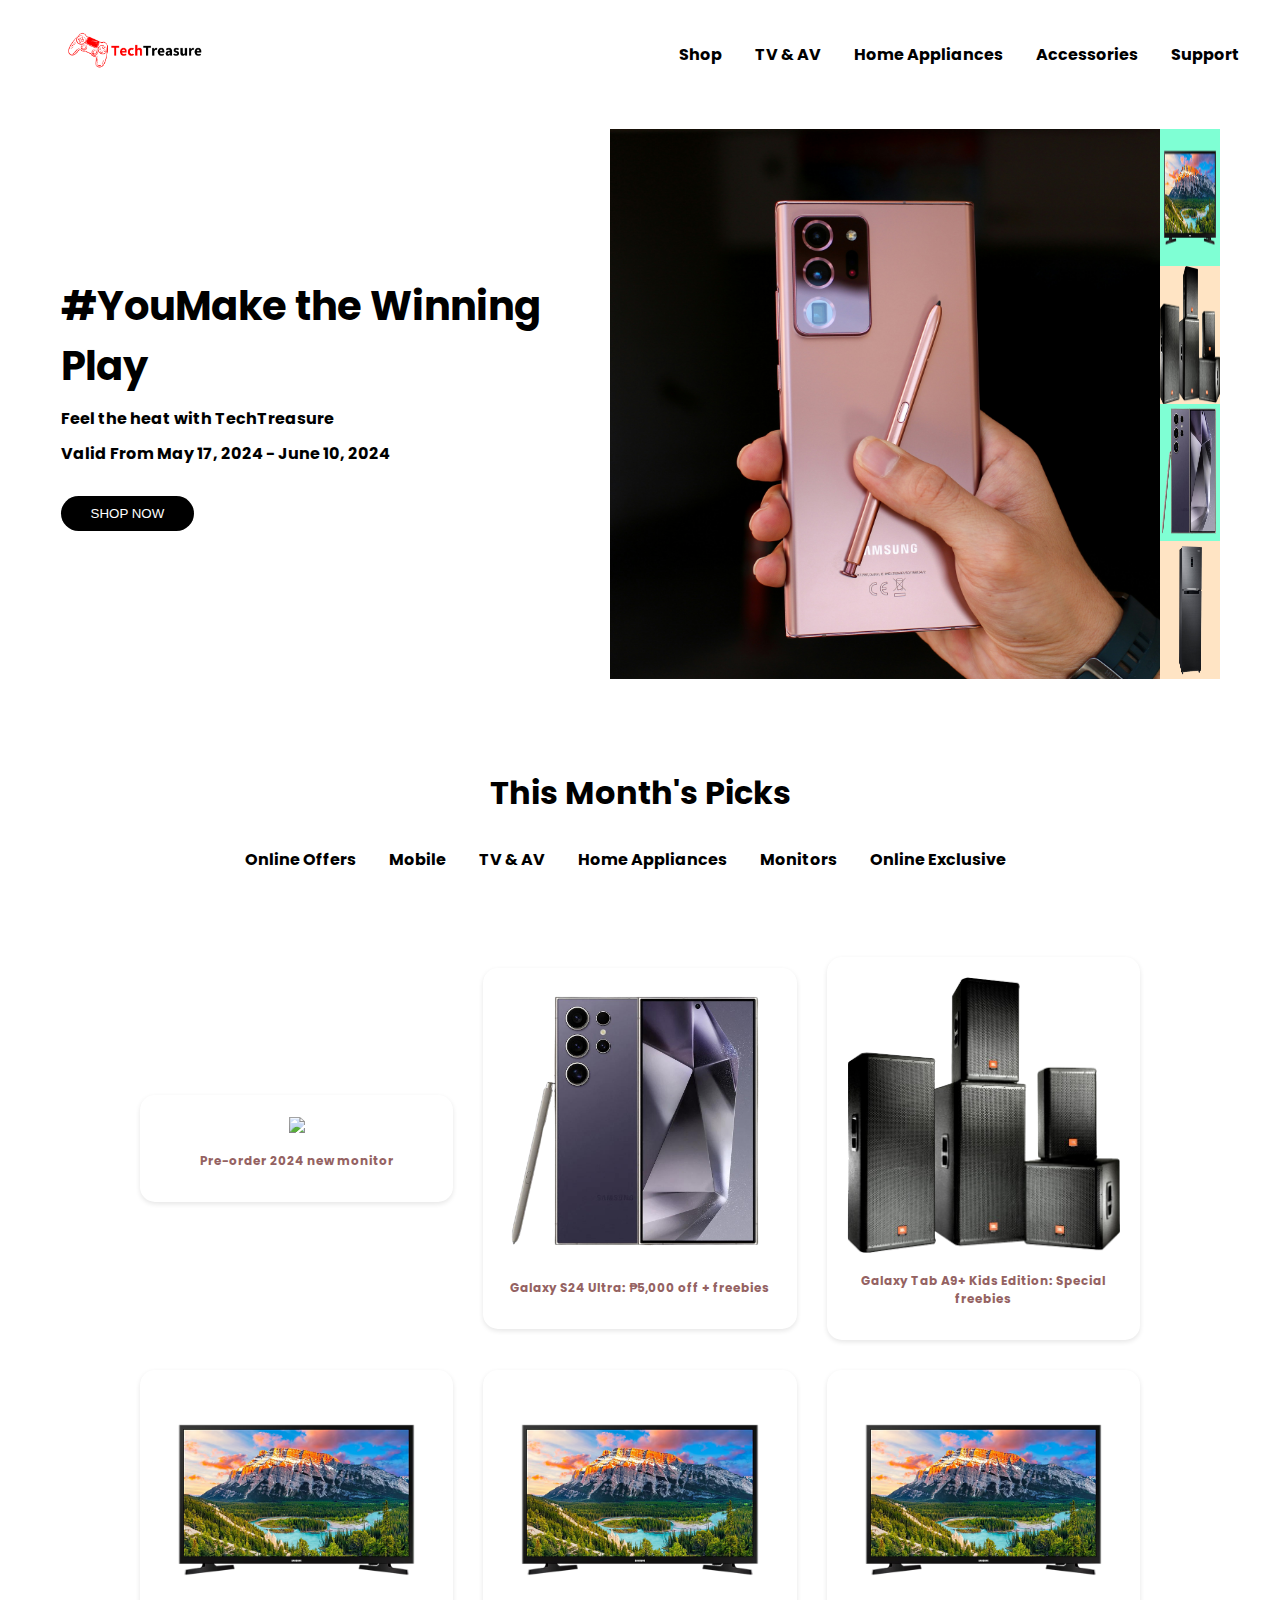
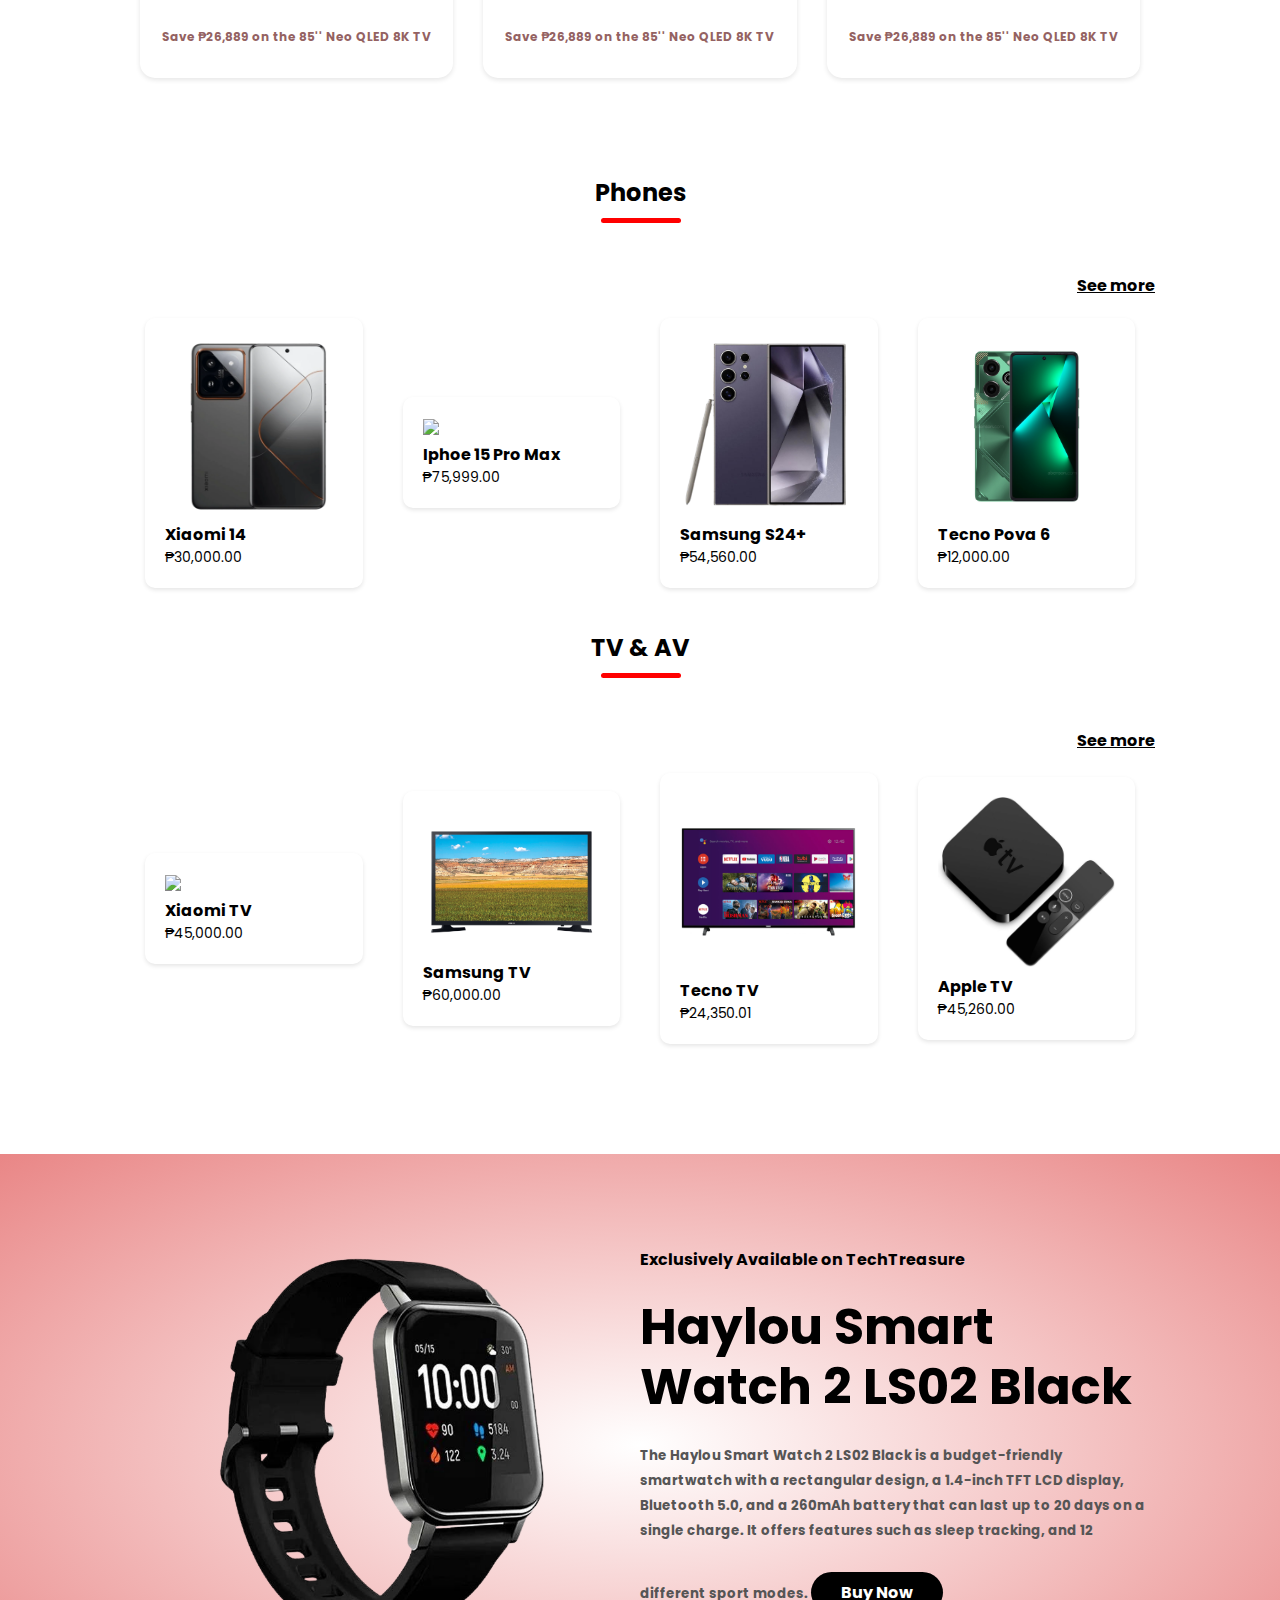
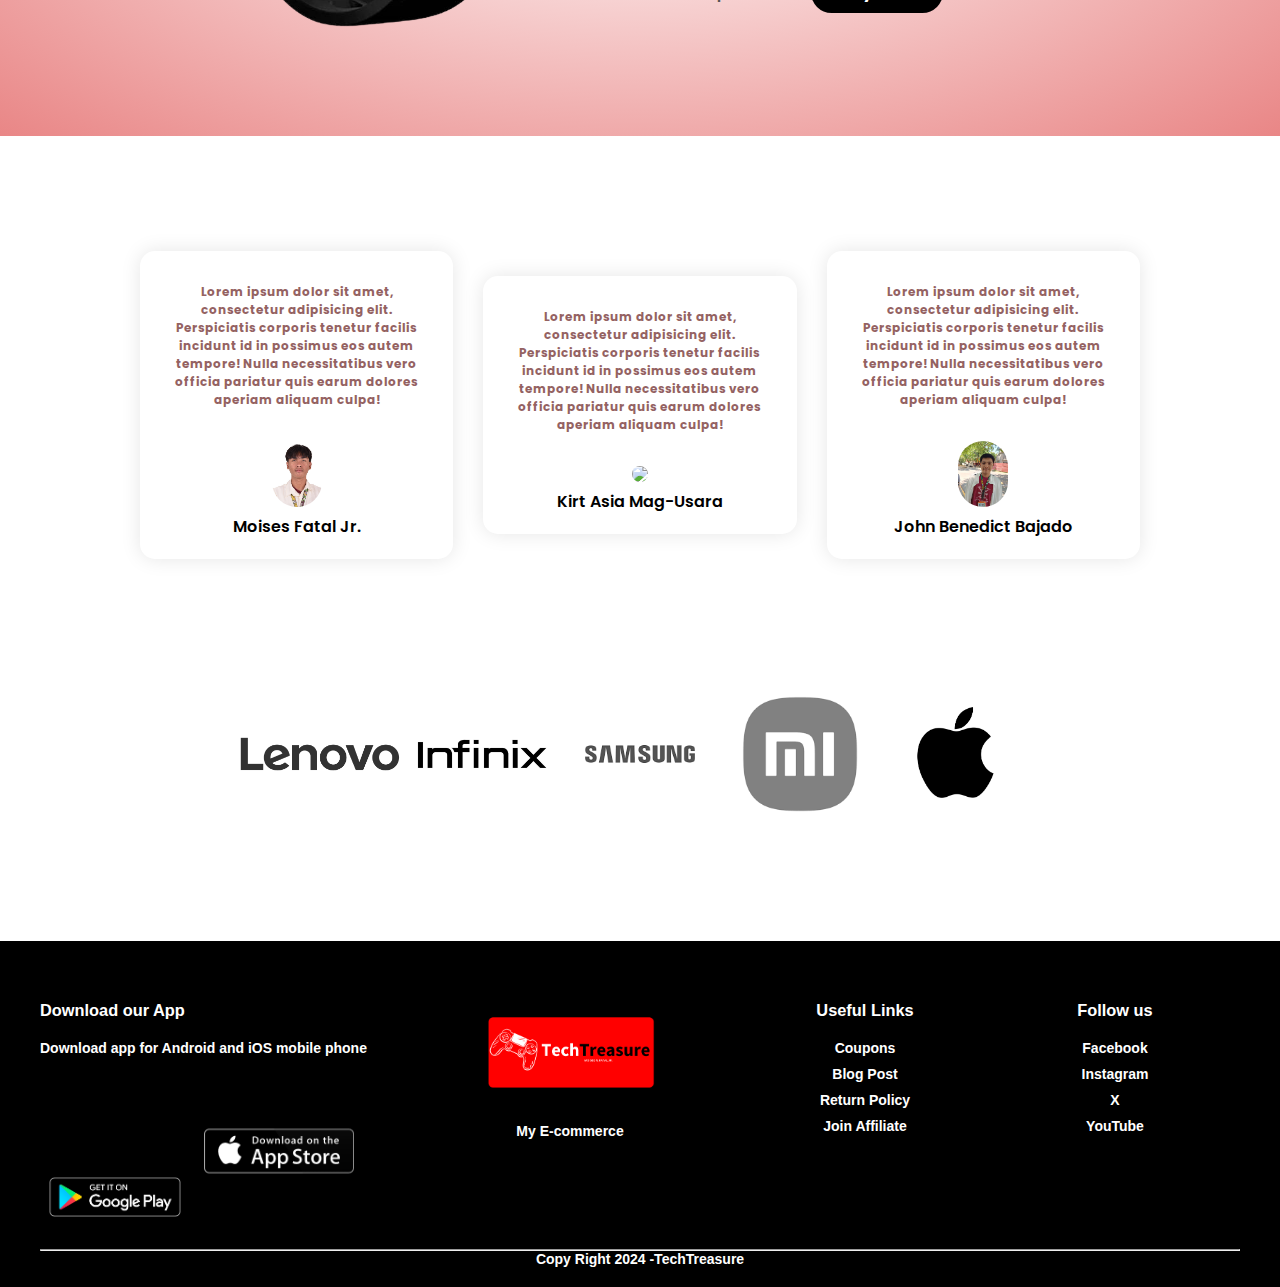
==== index.html @ a5e8dcb2 "first commit" ====
<!DOCTYPE html>
<html lang="en">
<head>
    <meta charset="UTF-8">
    <meta name="viewport" content="width=device-width, initial-scale=1.0">
    <link rel="stylesheet" href="https://cdnjs.cloudflare.com/ajax/libs/font-awesome/6.5.2/css/all.min.css" integrity="sha512-SnH5WK+bZxgPHs44uWIX+LLJAJ9/2PkPKZ5QiAj6Ta86w+fsb2TkcmfRyVX3pBnMFcV7oQPJkl9QevSCWr3W6A==" crossorigin="anonymous" referrerpolicy="no-referrer"/>
    <link rel="preconnect" href="https://fonts.googleapis.com">
    <link rel="preconnect" href="https://fonts.gstatic.com" crossorigin>
    <link href="https://fonts.googleapis.com/css2?family=Poppins:ital,wght@0,100;0,200;0,300;0,400;0,500;0,600;0,700;0,800;0,900;1,100;1,200;1,300;1,400;1,500;1,600;1,700;1,800;1,900&display=swap" rel="stylesheet">
    <link rel="stylesheet" href="style.css">   

    <title>TechTreasure</title>
    
</head>

<body>
<header>
    <nav>
        <div class="logo"><a href="index.html"> <img src="Img/Logo.png" width="150px"> 
        </a>
        </div>
        <ul class="nav-links">
            <li><a href="shop.html">Shop</a></li>
            <li><a href="tv_av.html">TV & AV</a></li>
            <li><a href="homeAppliances.html">Home Appliances</a></li>
            <li><a href="accessories.html">Accessories</a></li>
            <li><a href="support.html">Support</a></li>
        </ul>

    </nav>
</header>

    <div class="promo-banner">
        <div class="promo-content">
            <h1>#YouMake the Winning Play</h1>
            <p>Feel the heat with TechTreasure</p>
            <p>Valid From May 17, 2024 - June 10, 2024</p>
            <button class="shop-now">SHOP NOW </button>
        </div>
        <div class="col-2">
            <div class="image-container">
                <img src="Img/Bigpicture 1.jpg">
                <div class="small-pictures">
                    <img id="sp1" src="Img/Tv 1.png">
                    <img id="sp2" src="Img/speaker.png">
                    <img id="sp1" src="Img/phone.png">
                    <img id="sp2" src="Img/ref.png">
                </div>  
            </div>
        </div>
    </div>

    <div class="this-months-picks">
        <h1>This Month's Picks</h1>
        <nav>
            <ul class="links">
                <li><a href="#">Online Offers</a></li>
                <li><a href="Phone.html">Mobile</a></li>
                <li><a href="tv_av.html">TV & AV</a></li>
                <li><a href="#">Home Appliances</a></li>
                <li><a href="#">Monitors</a></li>
                <li><a href="#">Online Exclusive</a></li>
            </ul>
        </nav>
    </div>

    <div class="categories">
        <div class="small-container">
            <div class="row">
                <div class="col-3">
                    <img src="img/monitor.png">
                    <p>Pre-order 2024 new monitor</p>
                </div>
                <div class="col-3">
                    <img src="Img/phone.png">
                    <p>Galaxy S24 Ultra: ₱5,000 off + freebies</p>
                </div>
                <div class="col-3">
                    <img src="Img/speaker.png">
                    <p>Galaxy Tab A9+ Kids Edition: Special freebies</p>
                </div>
                <div class="col-3">
                    <img src="Img/Tv 1.png">
                    <p>Save ₱26,889 on the 85'' Neo QLED 8K TV</p>
                </div>     
                <div class="col-3">
                    <img src="Img/Tv 1.png">
                    <p>Save ₱26,889 on the 85'' Neo QLED 8K TV</p>
                </div>    
                <div class="col-3">
                    <img src="Img/Tv 1.png">
                    <p>Save ₱26,889 on the 85'' Neo QLED 8K TV</p>
                </div>    
            </div>
            
        </div>
    </div>

    <!------------ Phones ------------>

    <div class="small-container">
        <h2 class="title">Phones</h2>
        <p class="see-more"><a href="Phone.html">See more</a></p>
        <div class="row">
            
            <div class="col-4">
                <img src="Img/Phone/Xiaomi.png">
                <h4>Xiaomi 14</h4>
                <div class="rating">
                    <i class="fa fa-star"></i>
                    <i class="fa fa-star"></i>
                    <i class="fa fa-star"></i>
                    <i class="fa fa-star-half-o"></i>
                    <i class="fa fa-star-o"></i>
                </div>
                <p>₱30,000.00</p>
            </div>
            <div class="col-4">
                <img src="Img/Phone/Iphone.png">
                <h4>Iphoe 15 Pro Max</h4>
                <div class="rating">
                    <i class="fa fa-star"></i>
                    <i class="fa fa-star"></i>
                    <i class="fa fa-star"></i>
                    <i class="fa fa-star-half-o"></i>
                    <i class="fa fa-star-o"></i>
                </div>
                <p>₱75,999.00</p>
            </div>
            <div class="col-4">
                <img src="Img/Phone/Samsung.png">
                <h4>Samsung S24+</h4>
                <div class="rating">
                    <i class="fa fa-star"></i>
                    <i class="fa fa-star"></i>
                    <i class="fa fa-star"></i>
                    <i class="fa fa-star-half-o"></i>
                    <i class="fa fa-star-o"></i>
                </div>
                <p>₱54,560.00</p>
            </div>
            <div class="col-4">
                <img src="Img/Phone/Tecno.png">
                <h4>Tecno Pova 6</h4>
                <div class="rating">
                    <i class="fa fa-star"></i>
                    <i class="fa fa-star"></i>
                    <i class="fa fa-star"></i>
                    <i class="fa fa-star-half-o"></i>
                    <i class="fa fa-star-o"></i>
                </div>
                <p>₱12,000.00</p>
            </div>
        </div>
    

      <!------------ TV & AV ------------>
      <h2 class="title">TV & AV</h2>
      <p class="see-more"><a href="tv_av.html">See more</a></p>
      <div class="row">
        <div class="col-4">
            <img src="Img/TV/Xiaomi.png">
            <h4>Xiaomi TV</h4>
            <div class="rating">
                <i class="fa fa-star"></i>
                <i class="fa fa-star"></i>
                <i class="fa fa-star"></i>
                <i class="fa fa-star-half-o"></i>
                <i class="fa fa-star-o"></i>
            </div>
            <p>₱45,000.00</p>
        </div>
        <div class="col-4">
            <img src="Img/TV/Samsung.png">
            <h4>Samsung TV</h4>
            <div class="rating">
                <i class="fa fa-star"></i>
                <i class="fa fa-star"></i>
                <i class="fa fa-star"></i>
                <i class="fa fa-star-half-o"></i>
                <i class="fa fa-star-o"></i>
            </div>
            <p>₱60,000.00</p>
        </div>
        <div class="col-4">
            <img src="Img/TV/tecno.jpg">
            <h4>Tecno TV</h4>
            <div class="rating">
                <i class="fa fa-star"></i>
                <i class="fa fa-star"></i>
                <i class="fa fa-star"></i>
                <i class="fa fa-star-half-o"></i>
                <i class="fa fa-star-o"></i>
            </div>
            <p>₱24,350.01</p>
        </div>
        <div class="col-4">
            <img src="Img/TV/Apple.jpg">
            <h4>Apple TV</h4>
            <div class="rating">
                <i class="fa fa-star"></i>
                <i class="fa fa-star"></i>
                <i class="fa fa-star"></i>
                <i class="fa fa-star-half-o"></i>
                <i class="fa fa-star-o"></i>
            </div>
            <p>₱45,260.00</p>
        </div>
    </div>
    </div>

     <!------------ Watch ------------>
    <div class="offer">
        <div class="small-container">
            <div class="row">
                <div class="col-2">
                    <img src="Img/Watch.png" class="offer-img">
                </div>
                <div class="col-2">
                    <p>Exclusively Available on TechTreasure</p>
                    <h1>Haylou Smart Watch 2 LS02 Black</h1>
                    <small>The Haylou Smart Watch 2 LS02 Black is a budget-friendly smartwatch with a rectangular design, a 1.4-inch TFT LCD display, Bluetooth 5.0, and a 260mAh battery that can last up to 20 days on a single charge. It offers features such as sleep tracking, and 12 different sport modes.</small>
                    <a href="" class="btn">Buy Now</a>
                </div>
            </div>
        </div>
    </div>

    <!------------ Testmonial ------------>
    <div class="testimonial">
        <div class="small-container">
            <div class="row">
                <div class="col-3">
                    <p>Lorem ipsum dolor sit amet, consectetur adipisicing elit. Perspiciatis corporis tenetur facilis incidunt id in possimus eos autem tempore! Nulla necessitatibus vero officia pariatur quis earum dolores aperiam aliquam culpa!</p>
                    <img src="Img/Testimonial Pips/moi.jpg">
                    <h3>Moises Fatal Jr.</h3>
                </div>

                <div class="col-3">
                    <p>Lorem ipsum dolor sit amet, consectetur adipisicing elit. Perspiciatis corporis tenetur facilis incidunt id in possimus eos autem tempore! Nulla necessitatibus vero officia pariatur quis earum dolores aperiam aliquam culpa!</p>
                    <img src="Img/Testimonial Pips/kirt.jpg">
                    <h3>Kirt Asia Mag-Usara</h3>
                </div>

                <div class="col-3">
                    <p>Lorem ipsum dolor sit amet, consectetur adipisicing elit. Perspiciatis corporis tenetur facilis incidunt id in possimus eos autem tempore! Nulla necessitatibus vero officia pariatur quis earum dolores aperiam aliquam culpa!</p>
                    <img src="Img/Testimonial Pips/jb.jpg">
                    <h3>John Benedict Bajado</h3>
                </div>
            </div>
        </div>
    </div>


    <!------------ Brands ------------>
    <div class="brands">
        <div class="small-container">
            <div class="row">
                <div class="col-5">
                    <img src="Img/Lenovo.png" >
                </div>
                <div class="col-5">
                    <img src="Img/infinix.jpg" >
                </div>
                <div class="col-5">
                    <img src="Img/Samsung.png" >
                </div>
                <div class="col-5">
                    <img src="Img/xioami.png" >
                </div>
                <div class="col-5">
                    <img src="Img/iphone.png" >
                </div>
            </div>
        </div>
    </div>

  <!------------ Footer ------------>

  <div class="footer">
    <div class="container">
        <div class="row">
            <div class="footer-col-1">
                <h3>Download our App</h3>
                <p>Download app for Android and iOS mobile phone</p>
                <div class="app-logo">
                    <img src="Img/googleplay.png">
                    <img src="Img/appstore.png">
                </div>
            </div>

            <div class="footer-col-2">
                <img src="Img/TechTreasure_Footer.png">
                <p>My E-commerce</p>
            </div>

            <div class="footer-col-3">
                <h3>Useful Links</h3>
                <ul>
                    <li>Coupons</li>
                    <li>Blog Post</li>
                    <li>Return Policy</li>
                    <li>Join Affiliate</li>
                </ul>
            </div>
            
            <div class="footer-col-4">
                <h3>Follow us</h3>
                <ul>
                    <li><a href="#">Facebook</a></li>
                    <li><a href="#">Instagram</a></li>
                    <li><a href="#">X</a></li>
                    <li><a href="#">YouTube</a></li>
                </ul>
            </div>
        </div>
        <hr>
        <p class="copyright">Copy Right 2024 -TechTreasure</p>
    </div>
</div>

</body>
</html>
---- style.css ----
*{
    margin: 0;
    padding: 0;
    box-sizing: border-box;
}
body {
    font-family: "Poppins", sans-serif;
    font-weight: bold;
}

header {
    padding: 10px;
    max-width: 1980px;
    margin: auto;   
}

.logo{
    padding-left: 50px;
}

nav {
    display: flex;
    align-items: center;
    padding: 20;
}

nav ul{
    list-style-type: none;
    display: inline-block;
}

nav ul li {
    display: inline-block;
    margin-right: 30px;
}

.nav-links {
    flex: 1;
    text-align: right;
}

a {
    color: #000000;
    text-decoration: none;
}
.nav-links a:hover{
    color: red;
}

.promo-banner {
    display: flex;
    justify-content: space-around;
    align-items: center;
    padding: 20px 30px 50px;
    color: #000;
    flex-wrap: nowrap;
}

.promo-content {
    max-width: 40%;
}

.promo-content h1 {
    font-size: 2.5em;
    margin: 0 0 10px;
}

.promo-content p {
    margin: 10px 0;
}

.shop-now {
    background-color: #000;
    color: #fff;
    border: none;
    padding: 10px 30px;
    cursor: pointer;
    display: inline-block;
    border-radius: 30px;
    margin-top: 20px;
}

.shop-now:hover{
    color: red;
}
.row{
    display: flex;
    align-items: center;
    flex-wrap: wrap;
    justify-content: space-around;
}

.col-2{
    flex-basis: 50%;
    min-width: 300px;
}

.col-2 img{
    max-width: 100%;
    width: 550px;
}

.col-2 h1{
    font-size: 50px;
    line-height: 60px;
    margin: 25px 0 ;
}

.btn{
    display: inline-block;
    background: black;
    color: white;
    padding: 8px 30px;
    margin: 30px 0;
    border-radius: 30px;
}

.image-container {
    display: flex;
    align-items: flex-start;
}

.small-pictures {
    display: flex;
    flex-direction: column;
    justify-content: space-between;
    height: 550px;
}

.small-pictures img {
    cursor: pointer;
    width: 100%;
    height: calc(100% / 4);
}

#sp1{
    background-color:aquamarine;
}
#sp2{
    background-color: bisque;
}

/* The Month's Picks */

.this-months-picks{
    border-radius: 30px;
    margin-left: 30px;
    margin-right: 30px;
    padding-top: 40px;
}

.this-months-picks h1{
    text-align: center;
    padding-bottom: 30px;
    
}

.links a{
    text-decoration: none;
    color: black;
}
nav ul li a:hover{
    color: red;
}

nav{
    justify-content: center;
}

.categories{
    margin: 70px 0;
}

.col-3{
    min-width: 250px;
    margin-bottom: 30px;
    background-color: #ffffff;
    border-radius: 15px;
    box-shadow: 0 2px 5px rgba(0, 0, 0, 0.1);
    margin: 15px;
    text-align: center;
    padding: 20px;
    flex: 15%;
}
.col-3 img{
    width: 100%;
}
.small-container{
    max-width: 1080px;
    margin: auto;
    padding-left: 15px;
    padding-right: 15px;
}

.small-container{
    max-width: 1080px;
    margin: auto;
    padding-left: 25px;
    padding-right: 25px;
}

/* PHONES  */

.row{
    display: flex;
    flex-wrap: wrap;
    justify-content: space-around;
}

.see-more{
    text-align: right;
}

.see-more a{
    text-decoration: underline;
}
.see-more a:hover{
    color: red;
}

.col-4{
    flex-basis: 25%;
    min-width: 200px;
    background-color: #ffffff;
    border-radius: 10px;
    box-shadow: 0 2px 4px rgba(0, 0, 0, 0.1);
    margin: 20px;
    width: 250px;
    padding: 20px;
    flex: 15%;
    margin-bottom: 30px;
    transition: transform 0.5s ;
}

.col-4 img{
    width: 100%;
}

.rating .fa{
    color: #ff523b;
}

.title{
    text-align: center;
    margin: 0 auto 50px;
    position: relative;
    line-height: 60px;
    color: #000000;
}

.title::after{
    content: '';
    background: red;
    width: 80px;
    height: 5px;
    border-radius: 5px;
    position: absolute;
    bottom: 0;
    left: 47%;
    transform: translate(-10%);
}

h4{
    color: #000000;
    
}

.rating .fa{
    color: rgb(238, 166, 23);
}

.col-4 p{
    font-size: 14px;
    font-weight: normal;
}

.col-4:hover{
    transform: translateY(-20px);
    
}

.offer{
    background: radial-gradient(#ffffff, #e98686);
    margin-top: 80px;
    padding: 30px 0;
}

small{
    color: #555;
    text-align: justify;
    text-justify: inter-word;
}

/* Testimonial */

.testimonial{
    padding-top: 100px;
}

.testimonial .col-3{
    text-align: center;
    padding: 40ps 20px;
    box-shadow: 0 0 20px 0px rgba(0, 0, 0, 0.1);
    cursor: pointer;
    transition: transform 0.5s;
}

.testimonial .col-3 img{
    width: 50px;
    margin-top: 20px;
    border-radius: 50px;
}

.testimonial .col-3:hover{
    transform: translateY(-10px);
}

.col-3 p{
    font-size: 12px;
    margin: 12px 0;
    color: #946262;
}

.testimonial .col-3 h3{
    font-weight: 600;
    color: #000000;
    font-size: 16px;
}

/* Brands */

.brands{
    margin: 100px auto;
}

.col-5{
    width: 160px;
}

.col-5 img{
    width: 100%;
    cursor: pointer;
    filter: grayscale(100%);
}

.col-5 img:hover{
    filter: grayscale(0);
}

/* Footer */
.footer {
    background-color: #000;
    color: #fff;
    font-size: 14px;
    padding: 60px 0 20px;  
    font-family: Arial, Helvetica, sans-serif;
}

.footer p {
    color: white;
}

.footer h3 {
    margin-bottom: 20px;
}

.footer .container {
    max-width: 1200px;
    margin: auto;
}

.footer .row {
    display: flex;
    flex-wrap: wrap;
    justify-content: space-between;
    align-items: flex-start;
}

.footer-col-1, .footer-col-2, .footer-col-3, .footer-col-4 {
    min-width: 250px;
    margin-bottom: 20px;
}

.footer-col-1 {
    flex-basis: 30%;
}

.footer-col-2 {
    flex: 1;
    text-align: center;
}

.footer-col-2 img {
    width: 180px;
    margin-bottom: 20px;
}

.footer-col-3, .footer-col-4 {
    flex-basis: 12%;
    text-align: center;
}

.footer ul {
    list-style-type: none;
    padding: 0;
}

.footer ul li {
    margin-bottom: 10px;
}

.footer ul li a {
    color: white;
    text-decoration: none;
}

.footer ul li a:hover {
    text-decoration: underline;
}

.app-logo {
    margin-top: 20px;
}

.app-logo img {
    width: 150px;
    margin-right: 10px;
}

.footer gr{
    border: none;
    background: #b5b5b5;
    height: 1px;
    margin: 20px 0;
}
.copyright{
    text-align: center;
}

.page-btn{
    margin: 0 auto 70px;
}

.page-btn span{
    display: inline-block;
    border:  1px solid black;
    margin-left: 10px;
    width: 40px;
    height: 40px;
    text-align: center;
    line-height: 40px;
    cursor: pointer;
}

.page-btn span:hover{
    background-color: #ff523b;
    color: white;

}

/*-------------  Phone -------------*/

.row-2{
    justify-content: space-between;
    margin: 100px auto 50px;
}

select{
    border: 1px solid #ff523b;
    padding: 5px;
}

select:focus{
    outline: none;
}



/* --------------- Shop -------------- */

.shop-banner {
    text-align: center;
    padding: 50px;
    background-color: #fff;
}

.shop-banner h1 {
    font-size: 5em;
    margin-bottom: 50px;
}

.brands {
    display: flex;
    justify-content: space-around;
    flex-wrap: wrap;
}

.brand {
    text-align: center;
    margin: 20px;
    align-content: center;
}

.brand p{
    color: #000;
    font-weight: bold;
}

.brand a{
    text-decoration: none;
}

.brand p:hover{
    color: red;
}

.brand img {
    max-width: 150px;
    height: 120px ;
    display: block;
    margin: 0 auto 10px;
}


/* ----------------- SINGLE PRODUCT DETAIL ------------------- */

.single-product{
    margin-top: 70px;
}

.single-product .col-2 img{
    padding: 0;
}

.single-product .col-2{
    padding: 20px;
}

.single-product h4{
    margin: 20px 0;
    font-size: 22px;
    font-weight: bold;
}

.single-product select{
    display: block;
    padding: 10px;
    margin-top: 20px;
}

.single-product input{
    width: 50px;
    height: 40px;
    padding-left: 10px;
    font-size: 20px;
    margin-right: 10px;
    border: 1px solid red;
}

input:focus{
    outline: none;
}

.single-product .fa{
    color: red;
    margin-left: 10px;
}

.small-img-row{
    display: flex;
    justify-content: space-between;
}

.small-img-col{
    flex-basis: 24%;
    cursor: pointer;
}
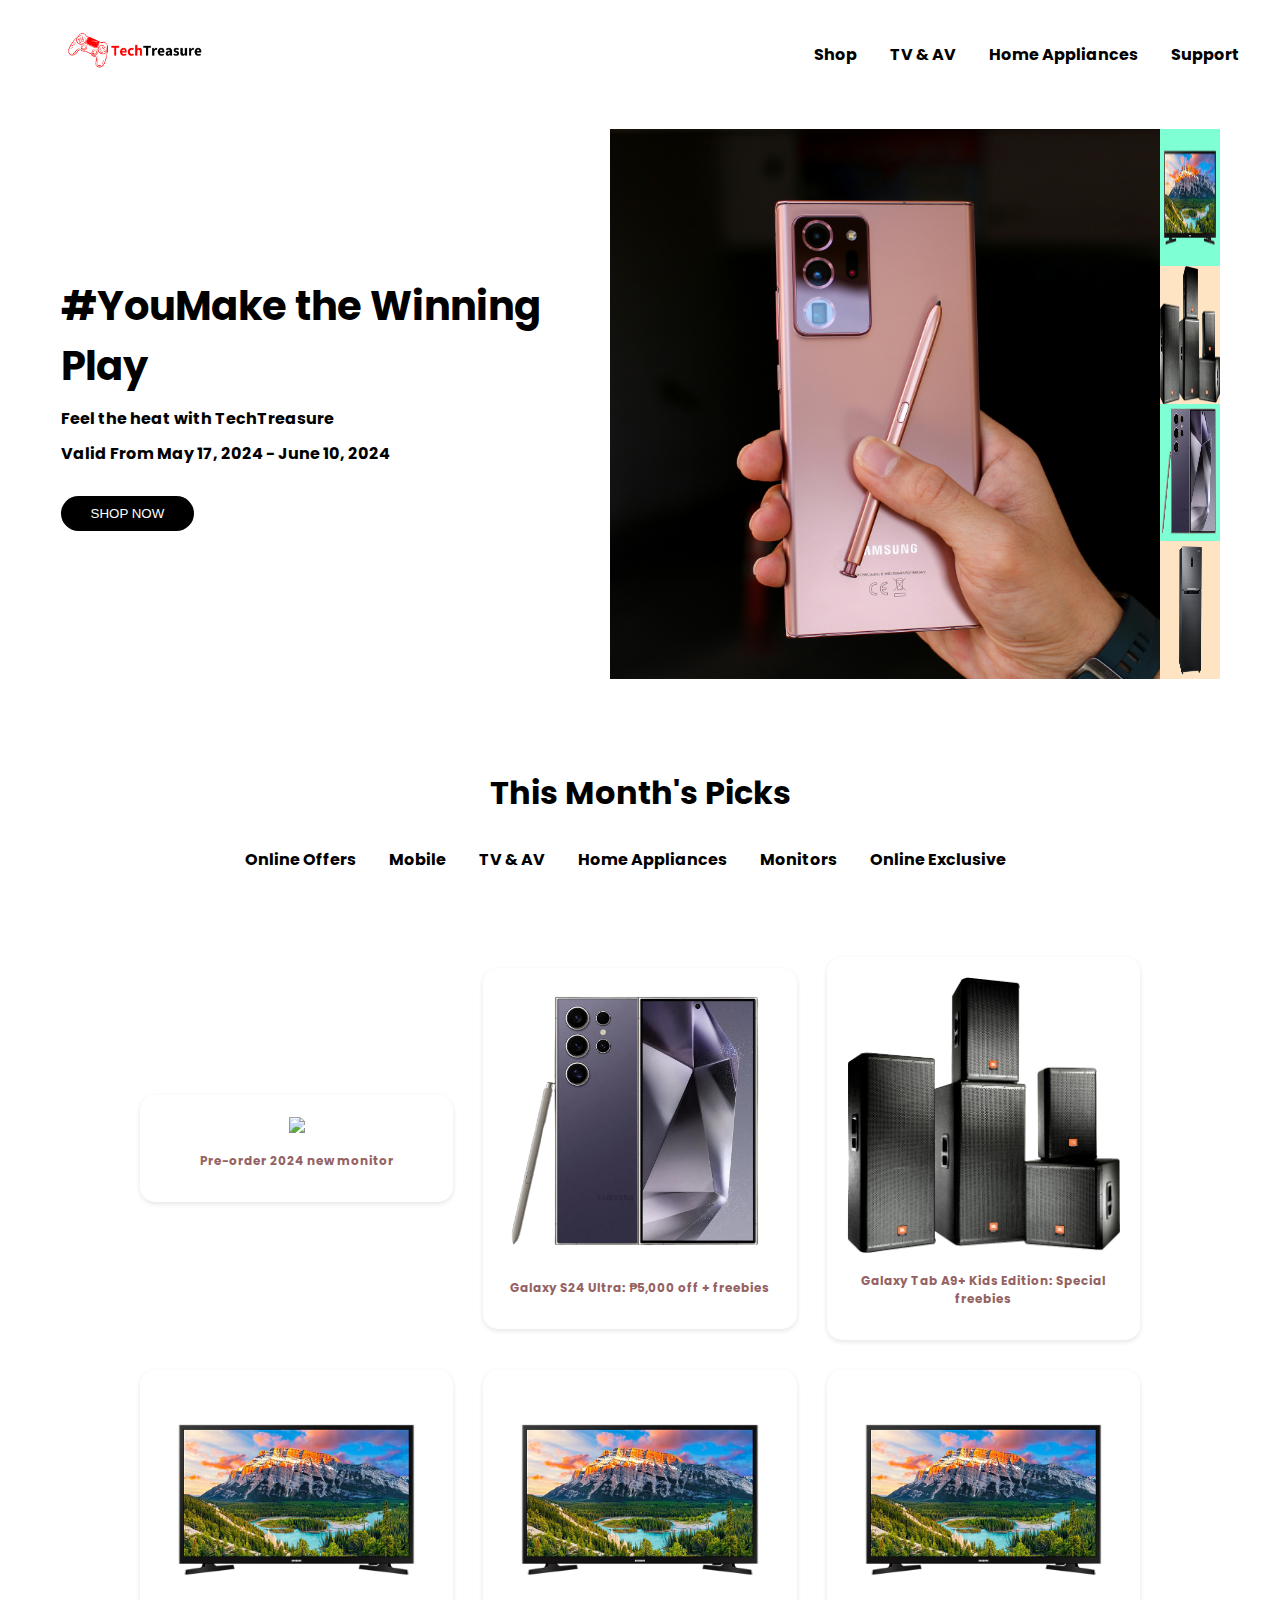
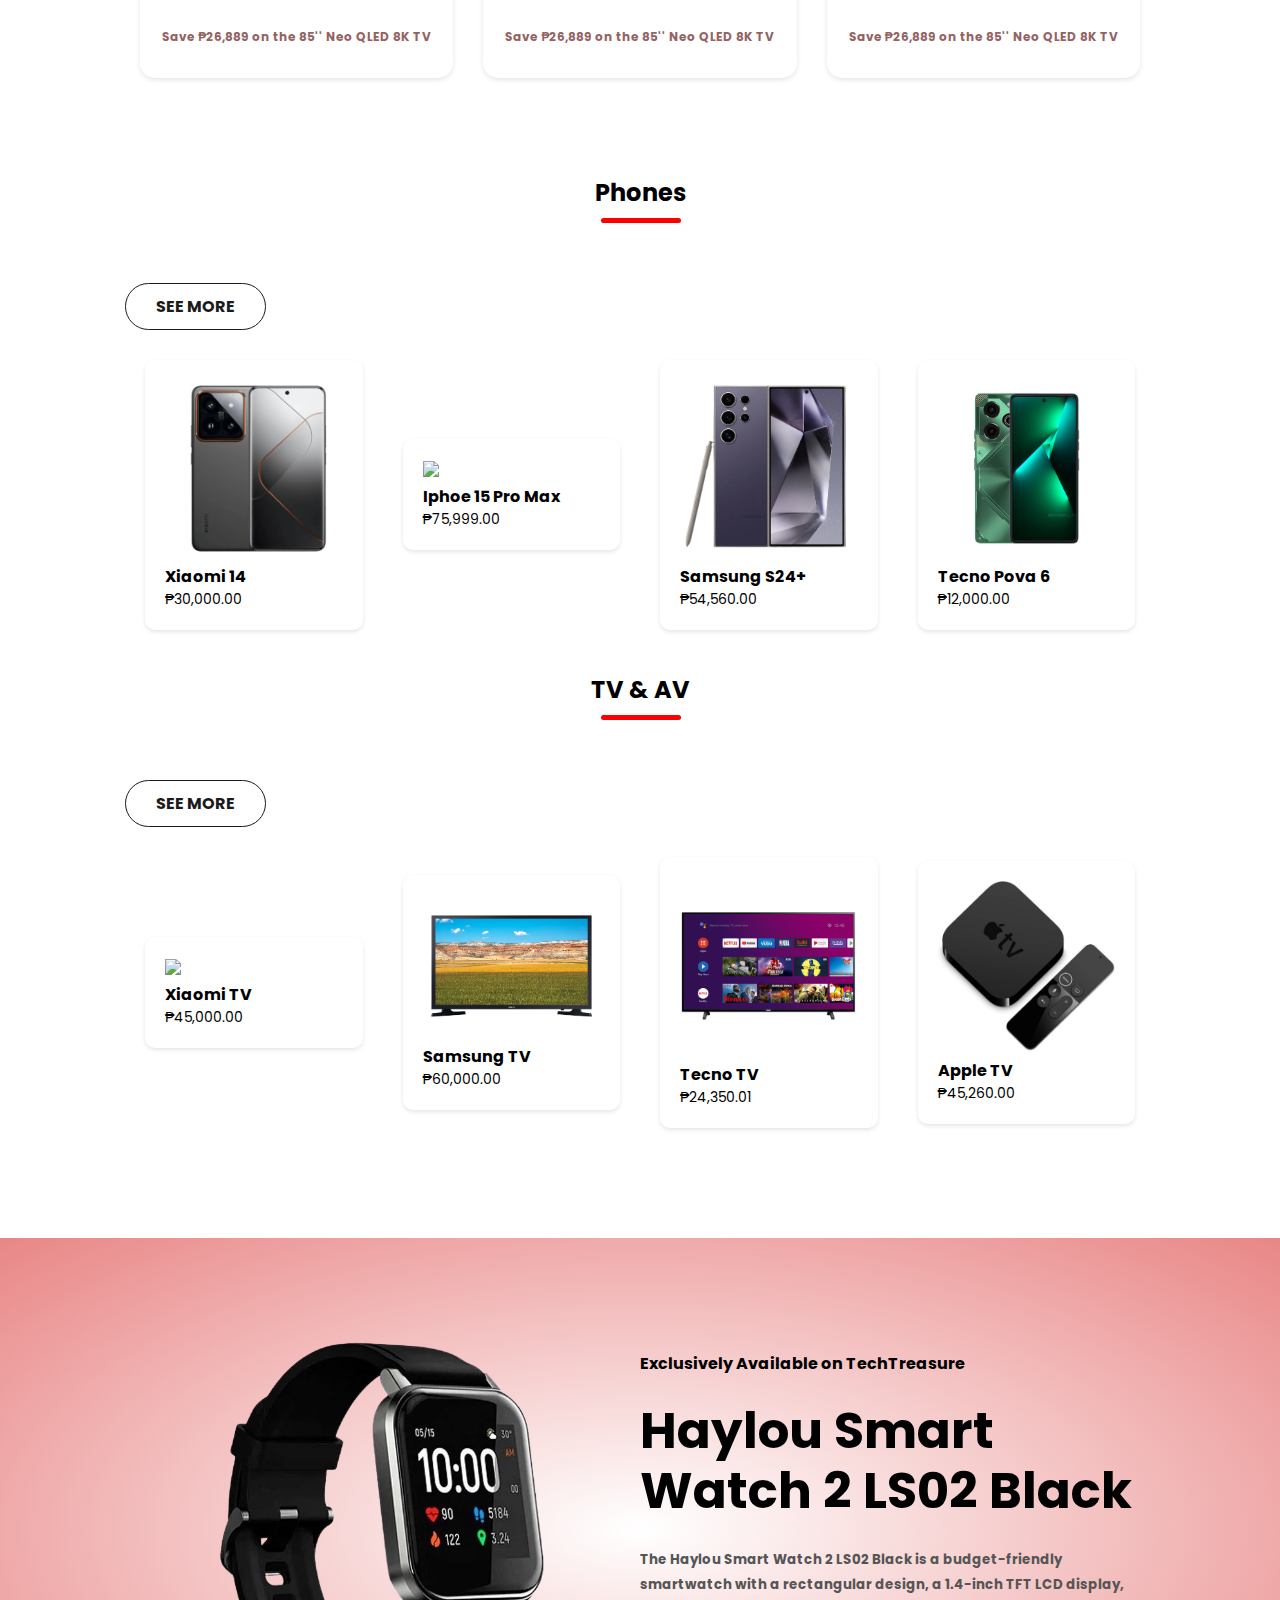
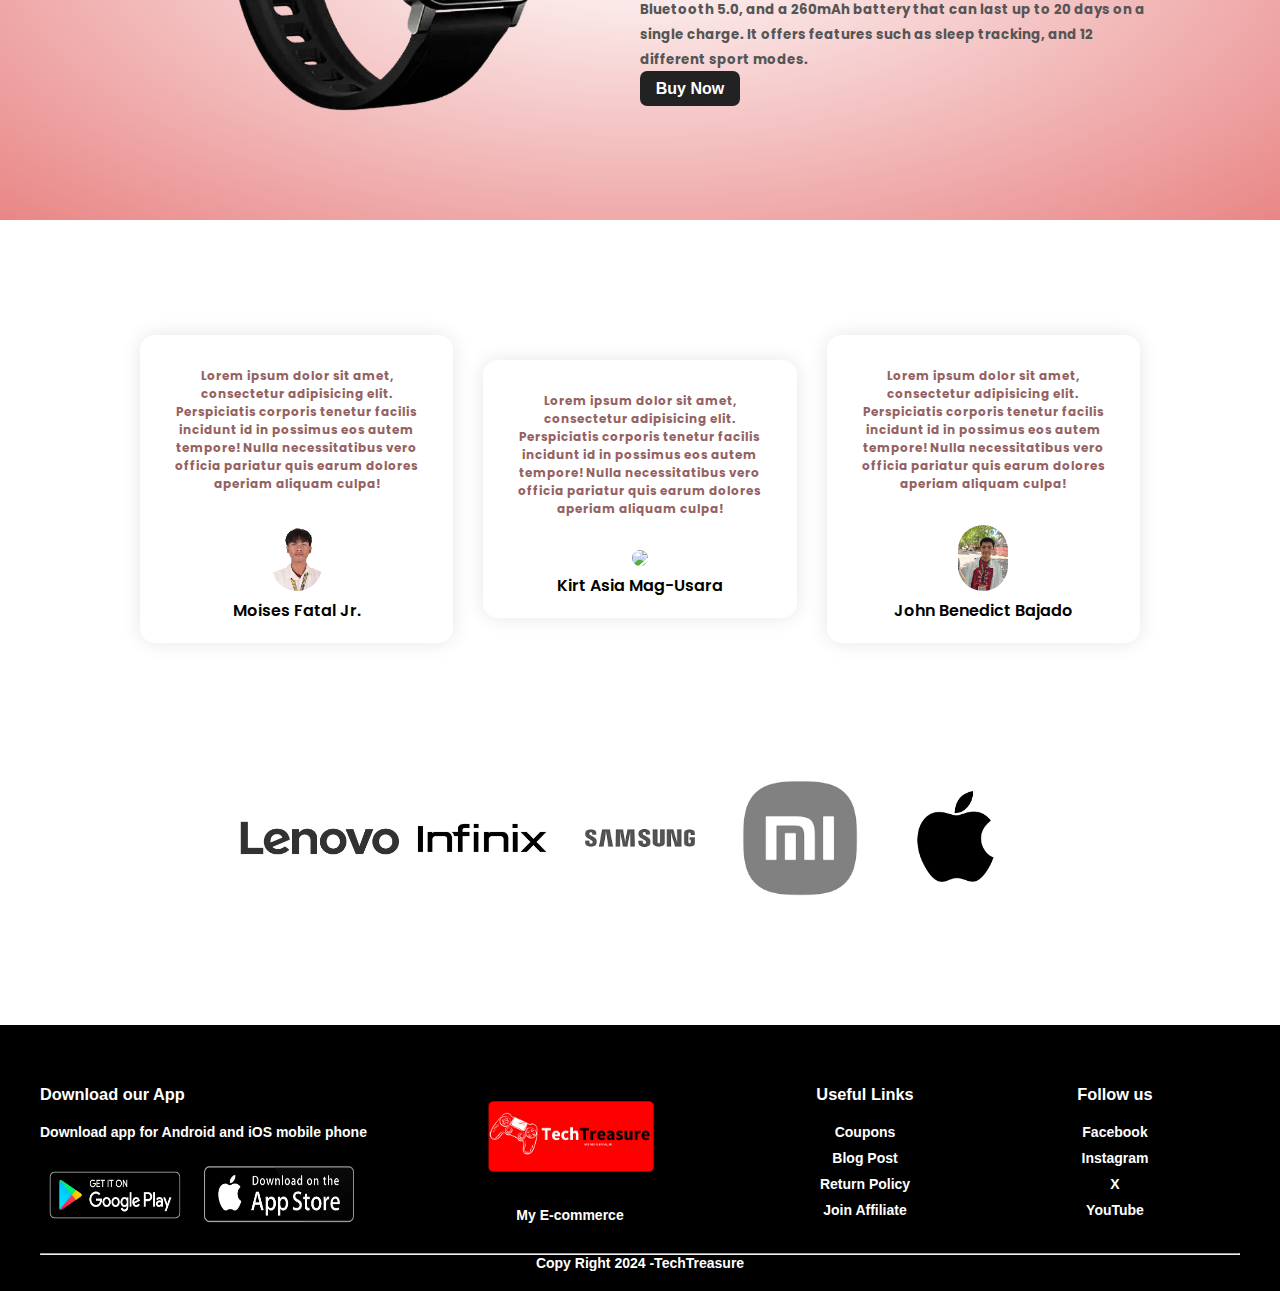
==== commit 9d214bce: "new file:   Img/Lenovo Laptop 1.webp 	new file:   Img/Lenovo laptop 2.webp 	new file:   Img/apple ba" ====
--- a/index.html
+++ b/index.html
@@ -23,7 +23,6 @@
             <li><a href="shop.html">Shop</a></li>
             <li><a href="tv_av.html">TV & AV</a></li>
             <li><a href="homeAppliances.html">Home Appliances</a></li>
-            <li><a href="accessories.html">Accessories</a></li>
             <li><a href="support.html">Support</a></li>
         </ul>
 
@@ -100,10 +99,10 @@
 
     <div class="small-container">
         <h2 class="title">Phones</h2>
-        <p class="see-more"><a href="Phone.html">See more</a></p>
+        <a href="Phone.html" class="btn">See more</a>
         <div class="row">
             
-            <div class="col-4">
+            <div class="col-4"><a href="product-details.html">
                 <img src="Img/Phone/Xiaomi.png">
                 <h4>Xiaomi 14</h4>
                 <div class="rating">
@@ -114,6 +113,8 @@
                     <i class="fa fa-star-o"></i>
                 </div>
                 <p>₱30,000.00</p>
+            </a>
+                
             </div>
             <div class="col-4">
                 <img src="Img/Phone/Iphone.png">
@@ -156,7 +157,7 @@
 
       <!------------ TV & AV ------------>
       <h2 class="title">TV & AV</h2>
-      <p class="see-more"><a href="tv_av.html">See more</a></p>
+      <a href="tv_av.html" class="btn">See more</a>
       <div class="row">
         <div class="col-4">
             <img src="Img/TV/Xiaomi.png">
@@ -220,7 +221,16 @@
                     <p>Exclusively Available on TechTreasure</p>
                     <h1>Haylou Smart Watch 2 LS02 Black</h1>
                     <small>The Haylou Smart Watch 2 LS02 Black is a budget-friendly smartwatch with a rectangular design, a 1.4-inch TFT LCD display, Bluetooth 5.0, and a 260mAh battery that can last up to 20 days on a single charge. It offers features such as sleep tracking, and 12 different sport modes.</small>
-                    <a href="" class="btn">Buy Now</a>
+                    <div data-tooltip="Price: ₱1,200" class="button">
+                        <div class="button-wrapper">
+                          <div class="text">Buy Now</div>
+                            <span class="icon">
+                              <svg viewBox="0 0 16 16" class="bi bi-cart2" fill="currentColor" height="16" width="16" xmlns="http://www.w3.org/2000/svg">
+                          <path d="M0 2.5A.5.5 0 0 1 .5 2H2a.5.5 0 0 1 .485.379L2.89 4H14.5a.5.5 0 0 1 .485.621l-1.5 6A.5.5 0 0 1 13 11H4a.5.5 0 0 1-.485-.379L1.61 3H.5a.5.5 0 0 1-.5-.5zM3.14 5l1.25 5h8.22l1.25-5H3.14zM5 13a1 1 0 1 0 0 2 1 1 0 0 0 0-2zm-2 1a2 2 0 1 1 4 0 2 2 0 0 1-4 0zm9-1a1 1 0 1 0 0 2 1 1 0 0 0 0-2zm-2 1a2 2 0 1 1 4 0 2 2 0 0 1-4 0z"></path>
+                        </svg>
+                            </span>
+                          </div>
+                        </div>
                 </div>
             </div>
         </div>
--- a/style.css
+++ b/style.css
@@ -106,15 +106,166 @@
     margin: 25px 0 ;
 }
 
-.btn{
-    display: inline-block;
-    background: black;
-    color: white;
-    padding: 8px 30px;
-    margin: 30px 0;
-    border-radius: 30px;
-}
-
+.btn:link,
+.btn:visited {
+ text-transform: uppercase;
+ text-decoration: none;
+ color: rgb(27, 27, 27);
+ padding: 10px 30px;
+ border: 1px solid;
+ border-radius: 1000px;
+ display: inline-block;
+ transition: all .2s;
+ position: relative;
+ margin-top: 10px;
+ margin-bottom: 10px;
+}
+
+.btn:hover {
+ transform: translateY(-5px);
+ box-shadow: 0 10px 20px rgba(27, 27, 27, .5);
+}
+
+.btn:active {
+ transform: translateY(-3px);
+ 
+ 
+}
+
+.btn::after {
+ content: "";
+ display: inline-block;
+ height: 100%;
+ width: 100%;
+ border-radius: 100px;
+ top: 0;
+ left: 0;
+ position: absolute;
+ z-index: -1;
+ transition: all .3s;
+ 
+}
+
+.btn:hover::after {
+ background-color: rgb(0, 238, 255);
+ transform: scaleX(1.4) scaleY(1.5);
+ opacity: 0;
+ align-items: right;
+}
+
+.button {
+    --width: 100px;
+    --height: 35px;
+    --tooltip-height: 35px;
+    --tooltip-width: 90px;
+    --gap-between-tooltip-to-button: 18px;
+    --button-color: #222;
+    --tooltip-color: #fff;
+    width: var(--width);
+    height: var(--height);
+    background: var(--button-color);
+    position: relative;
+    text-align: center;
+    border-radius: 0.45em;
+    font-family: "Arial";
+    transition: background 0.3s;
+  }
+  
+  .button::before {
+    position: absolute;
+    content: attr(data-tooltip);
+    width: var(--tooltip-width);
+    height: var(--tooltip-height);
+    background-color: #555;
+    font-size: 0.9rem;
+    color: #fff;
+    border-radius: .25em;
+    line-height: var(--tooltip-height);
+    bottom: calc(var(--height) + var(--gap-between-tooltip-to-button) + 10px);
+    left: calc(50% - var(--tooltip-width) / 2);
+  }
+  
+  .button::after {
+    position: absolute;
+    content: '';
+    width: 0;
+    height: 0;
+    border: 10px solid transparent;
+    border-top-color: #555;
+    left: calc(50% - 10px);
+    bottom: calc(100% + var(--gap-between-tooltip-to-button) - 10px);
+  }
+  
+  .button::after,.button::before {
+    opacity: 0;
+    visibility: hidden;
+    transition: all 0.5s;
+  }
+  
+  .text {
+    display: flex;
+    align-items: center;
+    justify-content: center;
+  }
+  
+  .button-wrapper,.text,.icon {
+    overflow: hidden;
+    position: absolute;
+    width: 100%;
+    height: 100%;
+    left: 0;
+    color: #fff;
+  }
+  
+  .text {
+    top: 0
+  }
+  
+  .text,.icon {
+    transition: top 0.5s;
+  }
+  
+  .icon {
+    color: #fff;
+    top: 100%;
+    display: flex;
+    align-items: center;
+    justify-content: center;
+  }
+  
+  .icon svg {
+    width: 24px;
+    height: 24px;
+  }
+  
+  .button:hover {
+    background: #222;
+  }
+  
+  .button:hover .text {
+    top: -100%;
+  }
+  
+  .button:hover .icon {
+    top: 0;
+  }
+  
+  .button:hover:before,.button:hover:after {
+    opacity: 1;
+    visibility: visible;
+  }
+  
+  .button:hover:after {
+    bottom: calc(var(--height) + var(--gap-between-tooltip-to-button) - 20px);
+  }
+  
+  .button:hover:before {
+    bottom: calc(var(--height) + var(--gap-between-tooltip-to-button));
+  }
+  
+  
+  
+  
 .image-container {
     display: flex;
     align-items: flex-start;
@@ -207,16 +358,6 @@
     justify-content: space-around;
 }
 
-.see-more{
-    text-align: right;
-}
-
-.see-more a{
-    text-decoration: underline;
-}
-.see-more a:hover{
-    color: red;
-}
 
 .col-4{
     flex-basis: 25%;
@@ -424,6 +565,7 @@
 
 .app-logo img {
     width: 150px;
+    height: 70px;
     margin-right: 10px;
 }
 
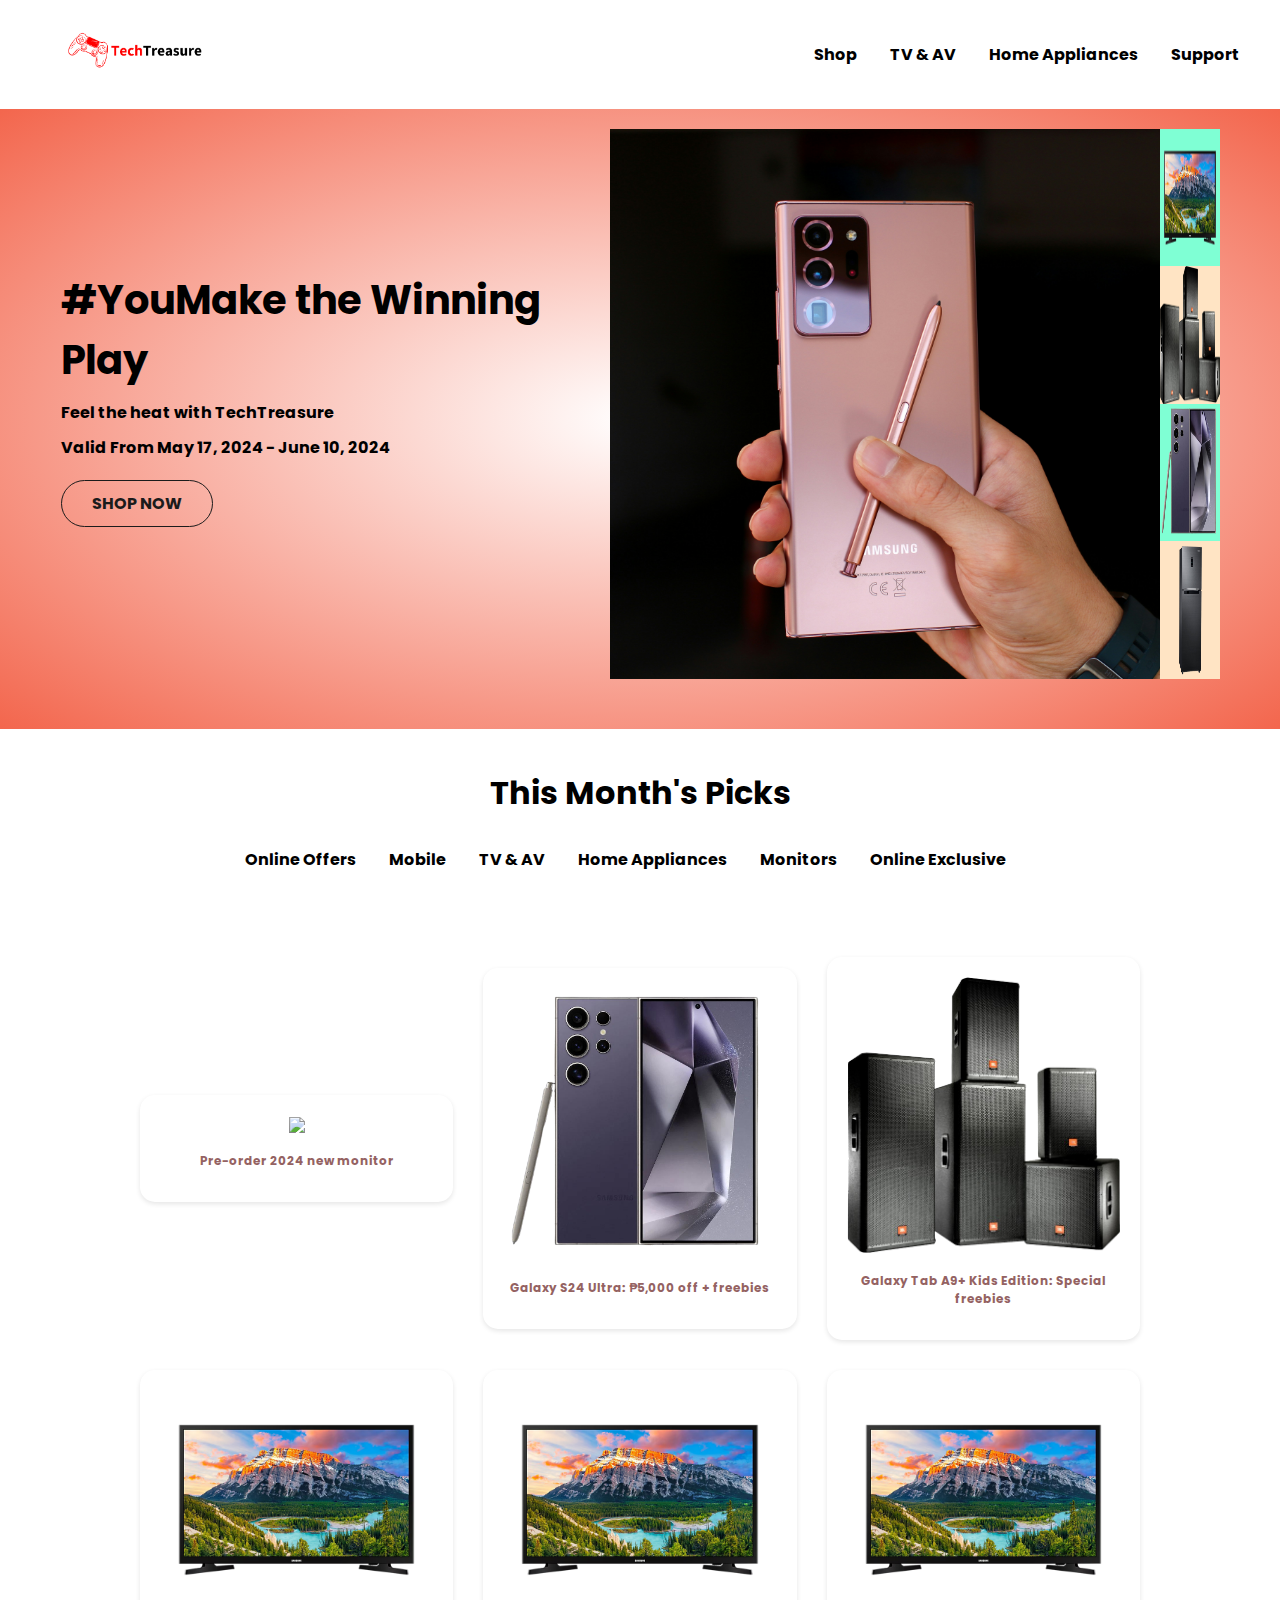
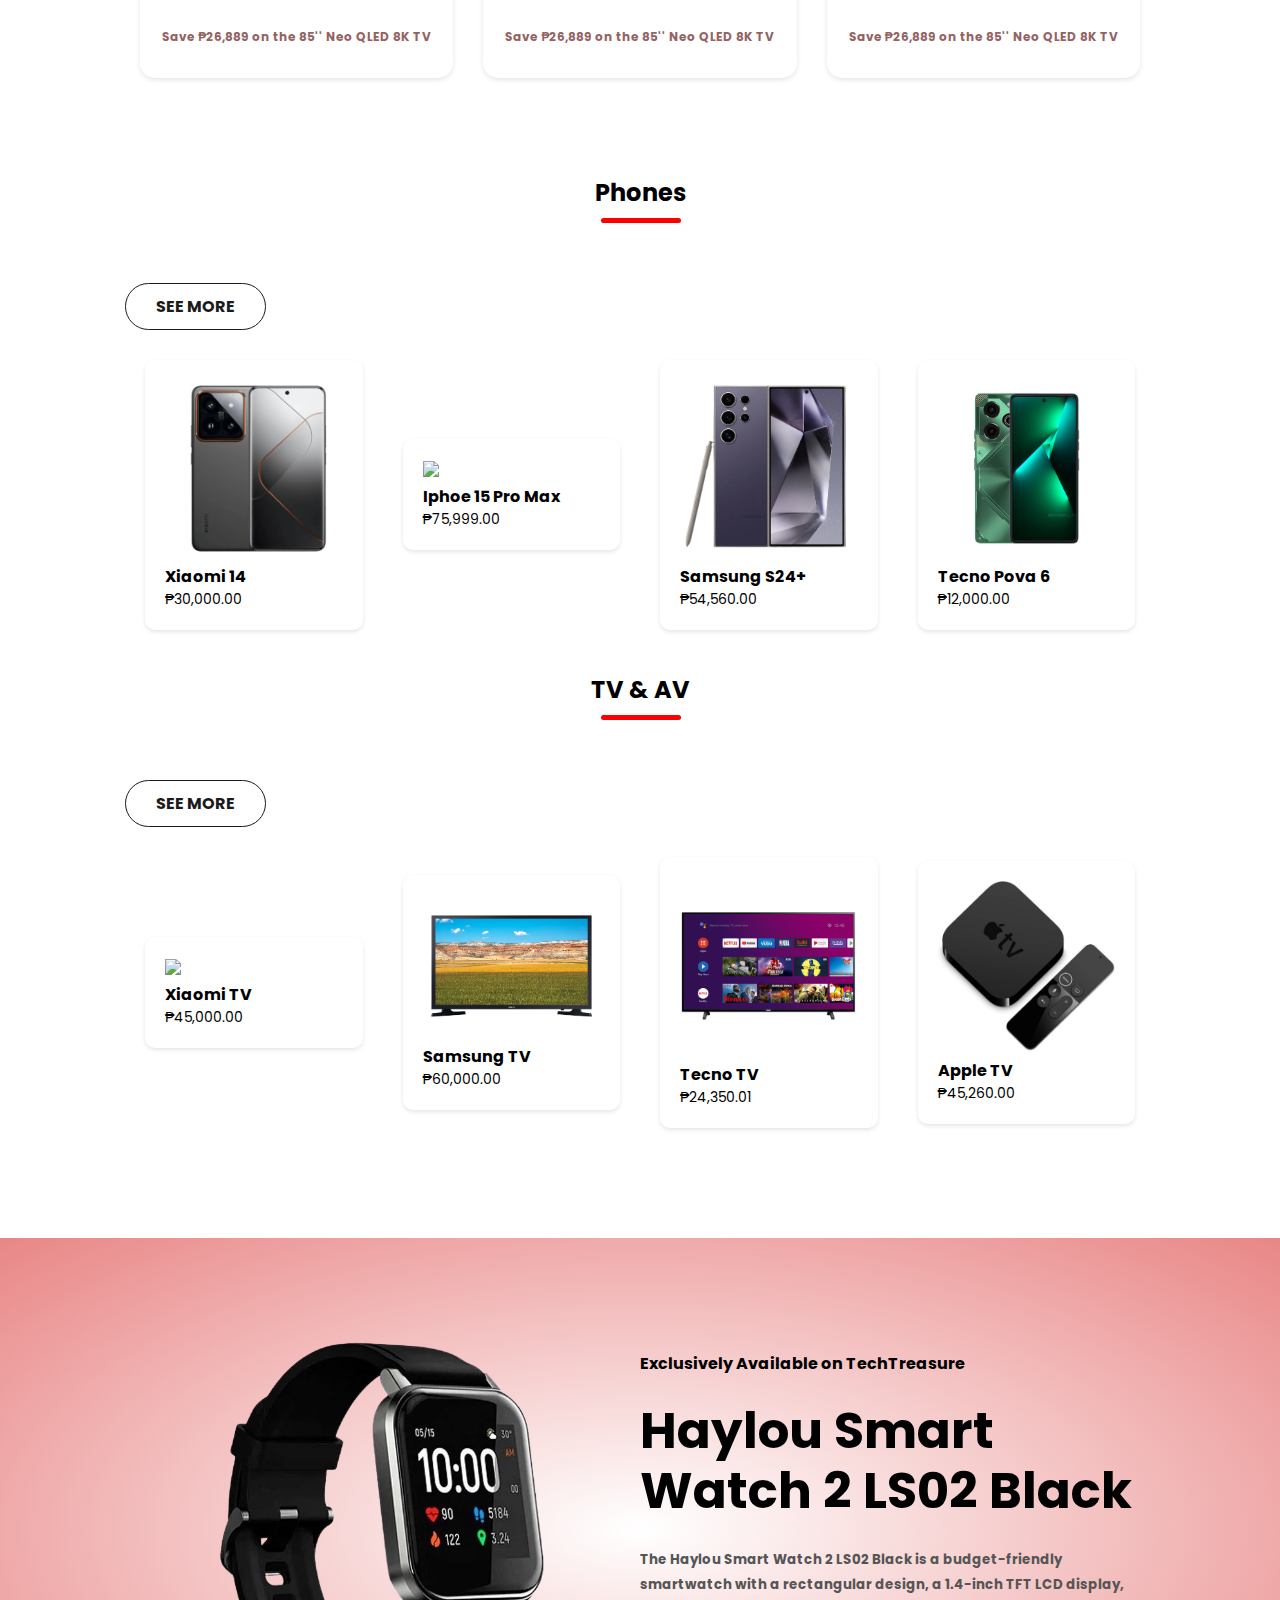
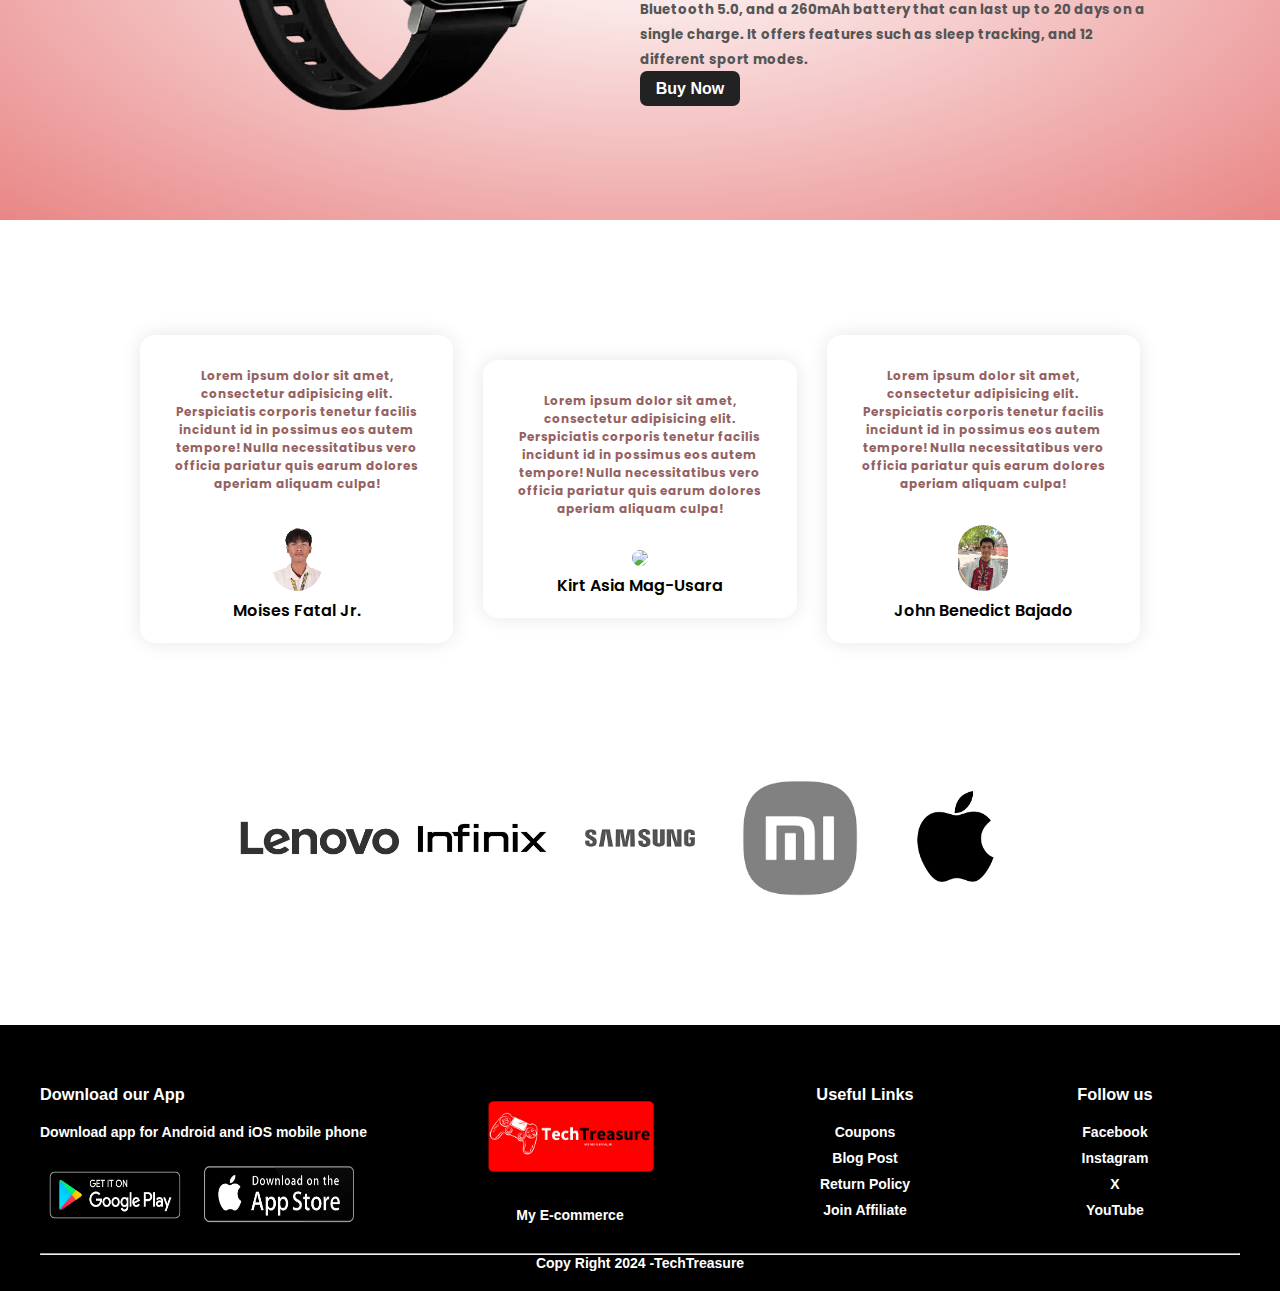
==== commit e51a3dd6: "new file:   Img/download-on-the-app-store-apple-logo-svgrepo-com.png 	new file:   Log-in.html 	modif" ====
--- a/index.html
+++ b/index.html
@@ -16,7 +16,7 @@
 <body>
 <header>
     <nav>
-        <div class="logo"><a href="index.html"> <img src="Img/Logo.png" width="150px"> 
+        <div class="logo"><a href="index.html" target="_blank"> <img src="Img/Logo.png" width="150px"> 
         </a>
         </div>
         <ul class="nav-links">
@@ -34,7 +34,7 @@
             <h1>#YouMake the Winning Play</h1>
             <p>Feel the heat with TechTreasure</p>
             <p>Valid From May 17, 2024 - June 10, 2024</p>
-            <button class="shop-now">SHOP NOW </button>
+            <a href="shop.html" class="btn">SHOP NOW </a>
         </div>
         <div class="col-2">
             <div class="image-container">
--- a/style.css
+++ b/style.css
@@ -54,6 +54,7 @@
     padding: 20px 30px 50px;
     color: #000;
     flex-wrap: nowrap;
+    background: radial-gradient(white, rgb(243, 102, 77));
 }
 
 .promo-content {
